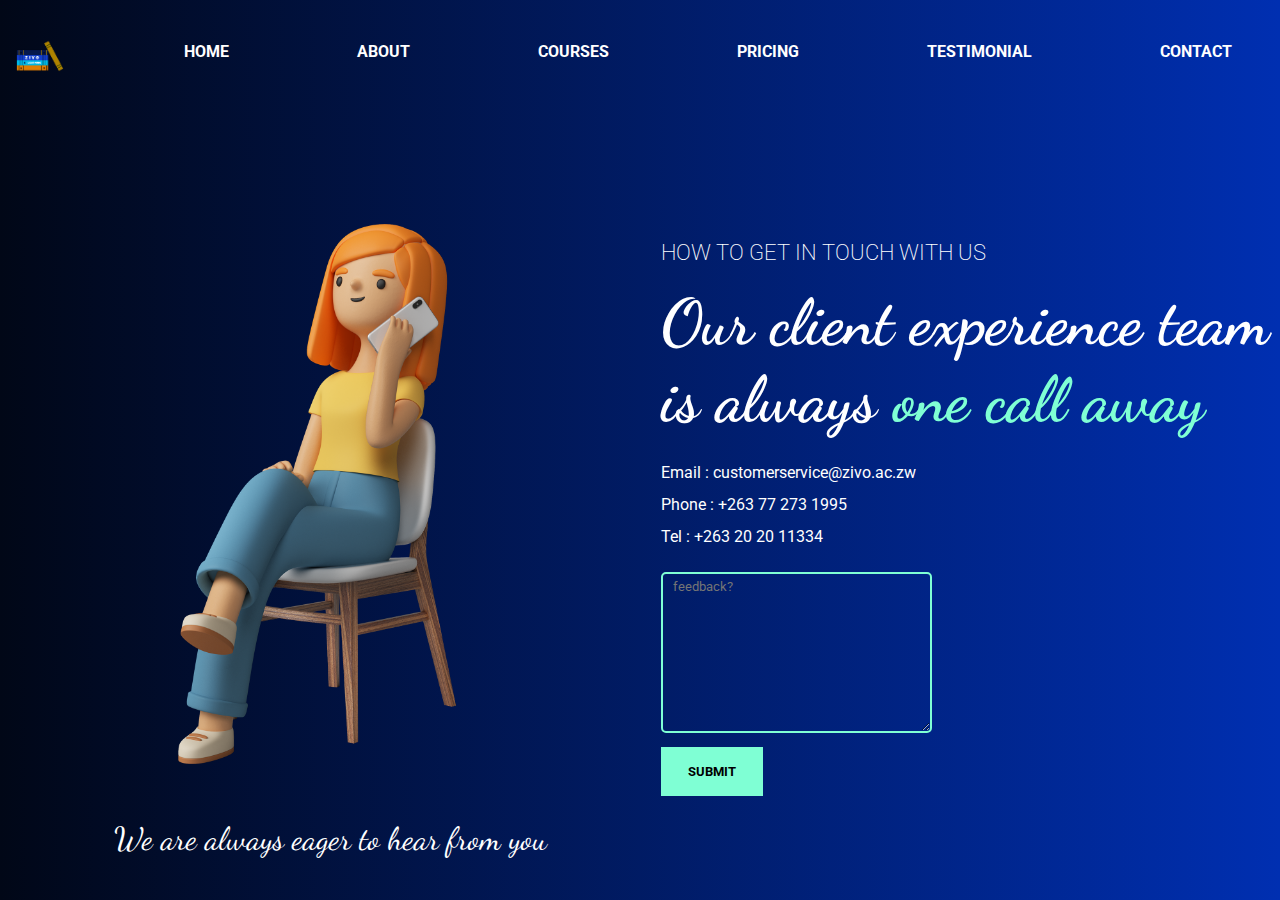
==== contact.html @ 4bbea864 "first commit" ====
<!DOCTYPE html>
<html lang="en">
  <head>
    <meta charset="UTF-8" />
    <meta http-equiv="X-UA-Compatible" content="IE=edge" />
    <meta name="viewport" content="width=device-width, initial-scale=1.0" />
    <title>Zivo E-Learning</title>
    <link rel="stylesheet" href="Assets/css/style.css" />
  </head>
  <body>
    <nav>
      <div>
        <img class="logo" src="Assets/images/Zivo logo.png" alt="Zivo learning logo" />
      </div>
      <ul>
        <li><a href="index.html">Home</a></li>
        <li><a href="About.html">About</a></li>
        <li><a href="courses.html">Courses</a></li>
        <li><a href="pricing.html">Pricing</a></li>
        <li><a href="testimonial.html">Testimonial</a></li>
        <li><a href="contact.html">Contact</a></li>
      </ul>
      <button class="sign-in-nav"><a href="signup.html">SIGN IN</a></button>
      <button><a href="signup.html">SIGN UP</a></button>
    </nav>
    <div class="contents">
      <div class="imagery">
        <img
          class="About-model"
          src="Assets/images/5223988.png"
          alt="lady studying on the couch of her home"
        />
        <figcaption>
          <span>We are always eager to hear from you</span>
        </figcaption>
      </div>
      <div class="info">
        <h2>How to get in touch with us</h2>
        <br />
        <h1>
          Our client experience team<br />
          is always <span>one call away</span>
        </h1>
        <br />
        <p class="contact-us">
          Email : customerservice@zivo.ac.zw <br />
          Phone : +263 77 273 1995 <br />
          Tel : +263 20 20 11334
        </p>
        <br />
        <textarea
          name="feedback"
          id="feedback"
          cols="30"
          rows="10"
          placeholder="feedback?"
        ></textarea>
        <br />
        <button class="Get-started-btn"><a href="#">SUBMIT</a></button>
      </div>
    </div>
  </body>
</html>
---- Assets/css/style.css ----
@import url('https://fonts.googleapis.com/css2?family=Dancing+Script:wght@400;500;600;700&display=swap');
@import url('https://fonts.googleapis.com/css2?family=Dancing+Script:wght@400;500;600;700&family=Roboto:ital,wght@0,100;0,300;0,400;0,500;0,700;0,900;1,100;1,300;1,400;1,500;1,700;1,900&display=swap');

*{
    box-sizing: border-box;
    font-family: 'Roboto', sans-serif;
    margin: 0;
}

body{
    background: linear-gradient(to left, #002fb1, #010717);
    width: 100%;
}

header{
position: fixed;
top: 0;
left: 0;
display: flex;
align-items: center;
justify-content: space-between;
width: 100%;
}

nav{
    background: transparent;
    height: 7rem;
    width: 100%;
    display: flex;
    align-items: center;
    justify-content: space-evenly;
}

.logo{
    width: 5rem;
    float: left;
    margin: none;
}

.cta-btns{
    display: flex;
    align-items: center;
    justify-content: space-evenly;
}

nav ul{
    list-style: none;
    display: flex;
    justify-content: space-evenly;
}

nav ul li{
    margin: 4rem;
    transition: 0.2s;
    padding-bottom: 10px;
}

nav ul li:hover{
    border-bottom: 2px solid white;
}

nav ul li a{
    text-decoration: none;
    font-size: 1em;
    color: white;
    font-weight: bold;
    text-transform: uppercase;
}

.mobile-nav{
    display: none;
}

button{
    margin: 0;
    background: transparent;
    padding: 15px 25px;
    color: white;
    border: 2px solid white;
}

button:hover{
    background: white;
    color: black;
}

button:active{
    background: white;
    color: black;
    padding: 10px 15px;
}

button a{
    text-decoration: none;
    color: white;
    font-weight: bold;
}

button:hover a{
    color: black;
}

button:active a{
    color: black;
}

button.sign-in-nav{
    border: none;
}

button.sign-in-nav:hover{
    background: transparent;
}

button.sign-in-nav:hover a{
    color: #7fffd4;
    font-size: 1em;
}

button.sign-in-nav:active{
    padding: 15px 25px;
}

button.sign-in-nav:active a{
    font-size: 0.9em;
    color: #7fffd4;
}
.imagery{
    text-align: center;
}

.imagery figcaption span{
    font-size: 2em;
    color: #fff;
}

.model{
    max-width: 45rem;
    animation: animate 5s linear infinite;
}

.container-model{
    max-width: 25rem;
}

.About-model{
    max-width: 40rem;
}

@keyframes animate
{
    0%,100%
    {
        transform: translateY(50px);
    }
    50%
    {
        transform: translateY(100px);
    }
}


h1{
    font-family: 'Dancing Script', cursive;
    font-weight: bold 700;
    font-size: 4em;
    color: #fff;
}

span{
    font-family: 'Dancing Script', cursive;
    color: #7fffd4;
}

h2{
    font-size: 1.4em;
    font-weight: 200;
    text-transform: uppercase;
    color: #fff;
}

p{
    color: #fff;
}

main{
    display: flex;
    align-items: center;
    justify-content: center;
    height: 100%;
    width: 100%;
}

.contents{
    display: flex;
    align-items: center;
    justify-content: space-evenly;
    margin-top: 5%;
}

.hero{
    display: flex;
    align-items: center;
    justify-content: space-evenly;
}

.Get-started-btn{
    border-color: #7fffd4;
    background-color: #7fffd4;
}

.Get-started-btn:hover{
    border-color: #7fffd4;
    background-color: #7fffd4;
}

.Get-started-btn:active{
    border-color: #7fffd4;
    background-color: #7fffd4;
}

.Get-started-btn a{
    color: #000;
}

.Get-started-btn:hover a{
    color: #000;
}

.Get-started-btn:active a{
    color: #000;
}

.pricing-container{
    display: block;
    text-align: center;
    color: #fff;
}

.pricing-container h1{
    font-family: 'Roboto', sans-serif;
    font-size: 3em;
    font-weight: 900;
    margin-top: 5%;
}

.wrapper{
    min-width: 100vw;
    margin-top: 20px;
    margin-bottom: 2%;
    display: flex;
    align-items: center;
    justify-content: center;
    gap: 20px;
}

.single-price{
    min-width: 50ch;
    height: fit-content;
    display: grid;
    place-items: center;
    background: #010717;
    float: left;
    margin-top: 2%;
    box-shadow: 1px 1px 20px rgba(0,0,0,0.5);
    text-align: center;
    transition: 0.9s;
    border-radius: 10px;
}

.single-price.course{
    height: 50rem;
}

.price{
    display: flex;
    justify-content: center;
    align-items: center;
    width: 160px;
    height: 160px;
    border-radius: 50%;
    border: 4px solid #7fffd4;
    margin: 5% auto 0 auto;
    text-align: center;
}

.deals{
    margin-top: 10%;
}

.single-price h1{
    font-family: 'Roboto', sans-serif;
    font-size: 1.75em;
    color: #fff;
    line-height: 1.5;
    text-transform: uppercase;
}

.price h2{
    font-family: 'Roboto', sans-serif;
    font-size: 1.75em;
    text-transform: none;
    font-weight: bold;
    color: #fff;
}

.deals h4{
    font-size: 1.5em;
    font-weight: normal;
    text-align: center;
    color: #fff;
    line-height: 2;
}

.single-price:hover{
    background: #7fffd4;
    color: #000000;
    box-shadow: 0 0 15px rgba(0,0,0,1);
    transform: scale(1.05);
    z-index: 1;
    border-radius: 25px;
}

.single-price:hover .price{
    border-color: #010717;
}

.single-price:hover  h1{
    color: #010717;
}

.single-price h2{
    text-transform: none;
}

.single-price:hover .price h2{
    color: #010717;
}

.single-price:hover .deals h4{
    color: #010717;
}

.select-btn{
    background: #7fffd4;
    color: #010717;
    font-weight: 700;
    padding: 15px 60px;
    margin: 10%;
    border: none;
}

.single-price:hover .select-btn{
    background: #010717;
    color: #fff;
}

.select-btn:active{
    padding: 10px 55px;
}

.contact-us{
    line-height: 2;
}

::-webkit-scrollbar{
    height: 2px;
    width: 2px;
}

::-webkit-scrollbar-track{
    box-shadow: inset 0 0 6px rgba(0,0,0,0.9);
}

::-webkit-scrollbar-thumb{
    box-shadow: inset 0 0 6px rgba(0,0,0,0.9);
}

textarea{
    background: transparent;
    border: 2px solid #7fffd4;
    margin-bottom: 10px;
    border-radius: 5px;
    padding-left: 10px;
    padding-top: 5px;
    color: #fff;
}
.courses-body{
    background-image: url(../images/Website\ background.jpg);
    background-size: cover;
    height: fit-content;
}

.course-highlight{
    display: flex;
    justify-content: center;
    align-items: center;
    width: 320px;
    height: 180px;
    border: 4px solid #7fffd4;
    margin: 5% auto 0 auto;
    text-align: center;
}

.single-price:hover .course-highlight{
    border-color: #010717;
}

input.search-for-course{
    color: #fff;
    min-width: 450px;
    max-width: 600px;
    padding: 15px;
    border: 2px solid #7fffd4;
    background-color: transparent;
}

input.search-for-course::placeholder{
    color: #fff;
    font-style: italic;
}

.video-box{
    width: 570px;
    height: 320px;
    border: 2px solid #7fffd4;
    display: grid;
    place-items: center;
}

.container{
    height: 100vh;
    width: 100%;
    display: flex;
    align-items: center;
    justify-content: center;
}
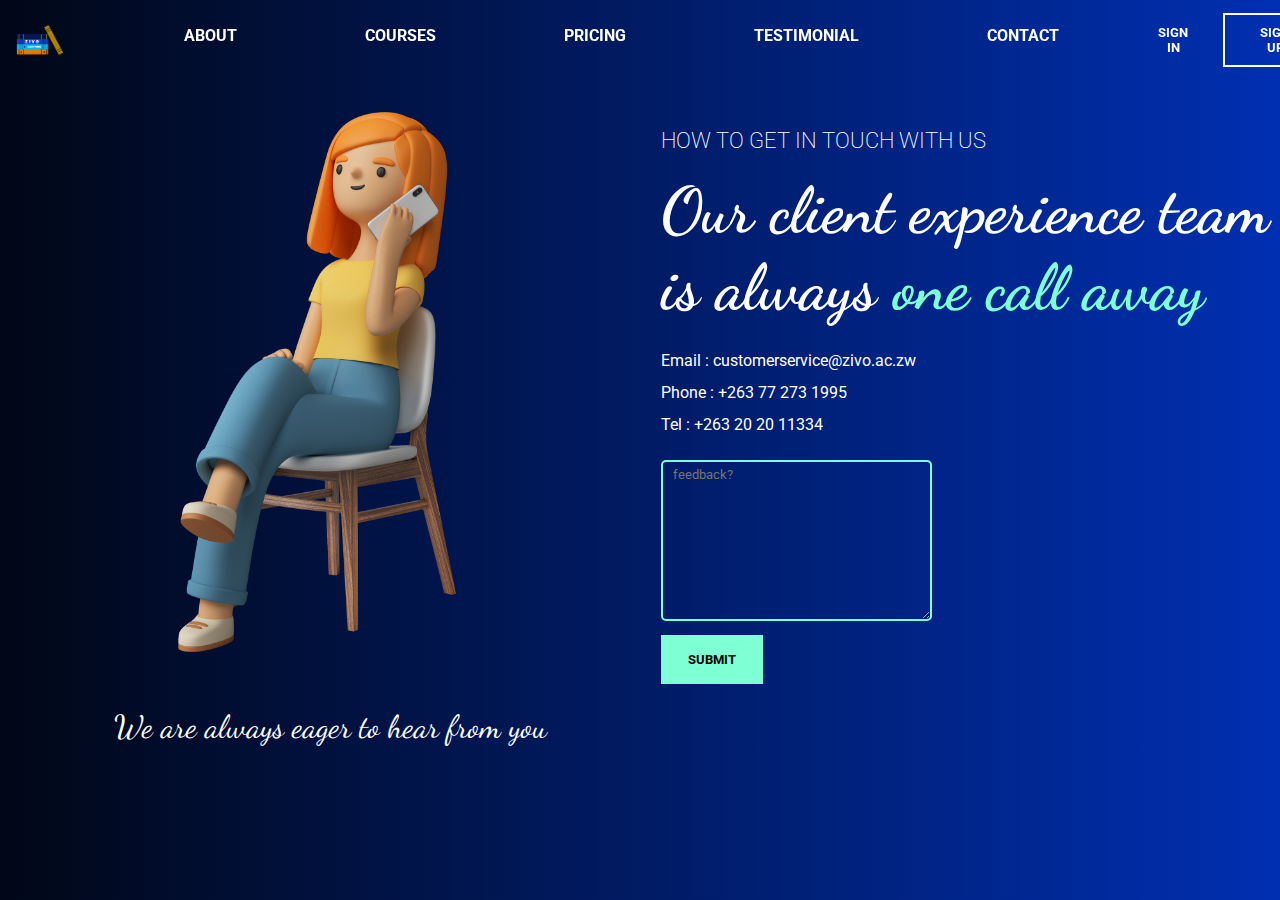
==== commit e0ef3b4b: "mobile view corrections" ====
--- a/contact.html
+++ b/contact.html
@@ -8,21 +8,46 @@
     <link rel="stylesheet" href="Assets/css/style.css" />
   </head>
   <body>
-    <nav>
+    <header>
+      <div class="logo-container">
+        <a href="index.html">
+          <img class="logo" src="Assets/images/Zivo logo.png" alt="Zivo learning logo" />
+        </a>
+      </div>
+      <nav>
+        <ul>
+          <li><a href="About.html">About</a></li>
+          <li><a href="courses.html">Courses</a></li>
+          <li><a href="pricing.html">Pricing</a></li>
+          <li><a href="testimonial.html">Testimonial</a></li>
+          <li><a href="contact.html">Contact</a></li>
+        </ul>
+        <div class="cta-btns">
+          <button class="sign-in-nav"><a href="signup.html">SIGN IN</a></button>
+        <button><a href="signup.html">SIGN UP</a></button>
+        </div>
+      </nav>
+    </header>
+
+    <div class="mobile-nav">
       <div>
-        <img class="logo" src="Assets/images/Zivo logo.png" alt="Zivo learning logo" />
+        <a href="index.html">
+          <img class="logo" src="Assets/images/Zivo logo.png" alt="Zivo learning logo" />
+        </a>
       </div>
       <ul>
-        <li><a href="index.html">Home</a></li>
         <li><a href="About.html">About</a></li>
         <li><a href="courses.html">Courses</a></li>
         <li><a href="pricing.html">Pricing</a></li>
         <li><a href="testimonial.html">Testimonial</a></li>
         <li><a href="contact.html">Contact</a></li>
       </ul>
-      <button class="sign-in-nav"><a href="signup.html">SIGN IN</a></button>
+      <div class="cta-btns">
+        <button class="sign-in-nav"><a href="signup.html">SIGN IN</a></button>
       <button><a href="signup.html">SIGN UP</a></button>
-    </nav>
+      </div>
+    </div>
+
     <div class="contents">
       <div class="imagery">
         <img
--- a/Assets/css/style.css
+++ b/Assets/css/style.css
@@ -24,7 +24,7 @@
 
 nav{
     background: transparent;
-    height: 7rem;
+    height: 5rem;
     width: 100%;
     display: flex;
     align-items: center;
@@ -40,7 +40,12 @@
 .cta-btns{
     display: flex;
     align-items: center;
-    justify-content: space-evenly;
+    justify-content: center;
+    margin-right: 10px;
+}
+
+.cta-btns button{
+    padding: 10px 35px;
 }
 
 nav ul{
@@ -187,21 +192,27 @@
     display: flex;
     align-items: center;
     justify-content: center;
-    height: 100%;
-    width: 100%;
+    width: 100%;
+    flex-wrap: wrap;
+    margin-top: 100px;
+    gap: 15px;
 }
 
 .contents{
     display: flex;
     align-items: center;
     justify-content: space-evenly;
+    flex-wrap: wrap;
     margin-top: 5%;
+    width: 100%;
 }
 
 .hero{
     display: flex;
     align-items: center;
-    justify-content: space-evenly;
+    justify-content: center;
+    flex-wrap: wrap;
+    width: 100%;
 }
 
 .Get-started-btn{
@@ -235,33 +246,37 @@
     display: block;
     text-align: center;
     color: #fff;
+    padding: 15px;
 }
 
 .pricing-container h1{
     font-family: 'Roboto', sans-serif;
     font-size: 3em;
     font-weight: 900;
-    margin-top: 5%;
+    margin-top: 100px;
+    width: 100%;
 }
 
 .wrapper{
-    min-width: 100vw;
+    width: 100%;
     margin-top: 20px;
     margin-bottom: 2%;
     display: flex;
     align-items: center;
     justify-content: center;
     gap: 20px;
+    flex-wrap: wrap;
 }
 
 .single-price{
-    min-width: 50ch;
+    min-width: 45ch;
     height: fit-content;
-    display: grid;
-    place-items: center;
+    display: flex;
+    align-items: center;
+    justify-content: center;
+    flex-direction: column;
     background: #010717;
     float: left;
-    margin-top: 2%;
     box-shadow: 1px 1px 20px rgba(0,0,0,0.5);
     text-align: center;
     transition: 0.9s;
@@ -385,11 +400,8 @@
     padding-top: 5px;
     color: #fff;
 }
-.courses-body{
-    background-image: url(../images/Website\ background.jpg);
-    background-size: cover;
-    height: fit-content;
-}
+
+
 
 .course-highlight{
     display: flex;
@@ -420,10 +432,13 @@
     font-style: italic;
 }
 
+video{
+    width: 560px;
+}
+
+
+
 .video-box{
-    width: 570px;
-    height: 320px;
-    border: 2px solid #7fffd4;
     display: grid;
     place-items: center;
 }
@@ -434,4 +449,49 @@
     display: flex;
     align-items: center;
     justify-content: center;
+}
+
+.info{
+    color: #fff;
+}
+
+.hamburger{
+    color: #fff;
+    margin-right: 10px;
+    border: none;
+    padding: 0;
+    font-size: 2rem;
+    z-index: 9999;
+    display: none;
+}
+
+.hamburger:hover{
+    background-color: transparent;
+    color: #fff;
+    cursor: pointer;
+}
+
+.hamburger:active{
+    padding: 0;
+    color: #fff;
+}
+
+
+
+@media(max-width: 820px){
+    body{
+        width: 100vw;
+    }
+
+    video{
+        width: 400px;
+    }
+
+    nav{
+        display: none;
+    }
+
+    .hamburger{
+        display: block;
+    }
 }